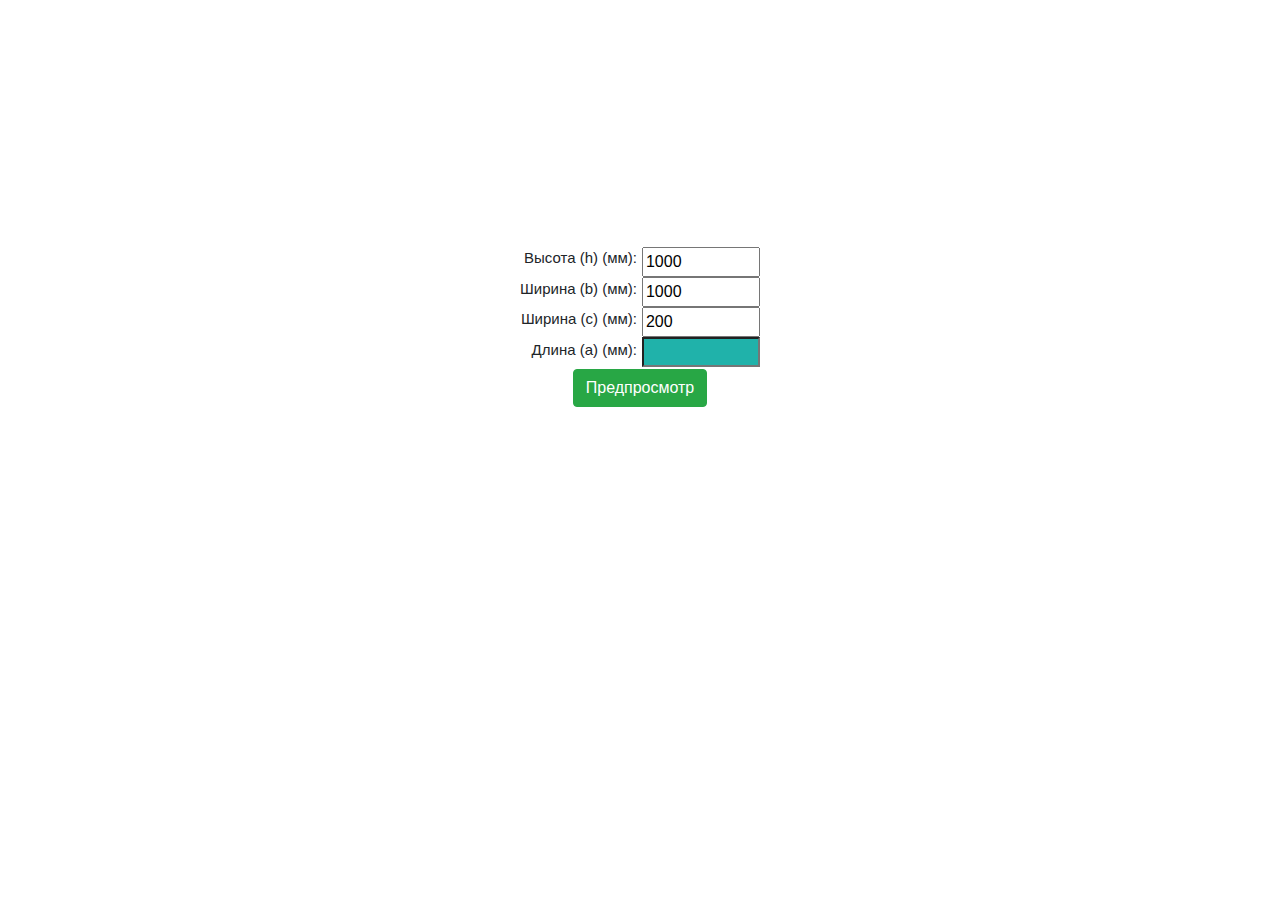
==== max/index.html @ 6a520f30 "Add files via upload" ====
<!DOCTYPE html>
<html lang="ru">

<head>

	<meta charset="utf-8">
	<base href="/">

	<title>title</title>
	<meta name="description" content="">

	<meta http-equiv="X-UA-Compatible" content="IE=edge">
	<meta name="viewport" content="width=device-width, initial-scale=1, maximum-scale=1">
	
	<!-- Template Basic Images Start -->
	<meta property="og:image" content="path/to/image.jpg">
	<link rel="icon" href="img/favicon/favicon.ico">
	<link rel="apple-touch-icon" sizes="180x180" href="img/favicon/apple-touch-icon-180x180.png">
	<!-- Template Basic Images End -->
	
	<!-- Custom Browsers Color Start -->
	<meta name="theme-color" content="#000">
	<!-- Custom Browsers Color End -->
	<link rel="stylesheet" href="https://maxcdn.bootstrapcdn.com/bootstrap/4.1.0/css/bootstrap.min.css">
	<link rel="stylesheet" href="libs/spectrum.css">
	<link rel="stylesheet" href="css/main.min.css">
	
</head>

<body>

	<!-- Custom HTML -->

	<div class="container">

		<div class="row">

			<div class="col-12">

				<div id="canvas-wrapper">

					<canvas id="canvas" width="260" height="240"></canvas>

				</div>

				<div class="d-flex justify-content-center">			

					<div class="p-6" style="font-size: 15px; text-align: right; padding-right: 5px;">
						<label>Высота (h) (мм): </label><br>
						<label>Ширина (b) (мм): </label><br>
						<label>Ширина (c) (мм): </label><br>
						<label>Длина (a) (мм): </label><br>

					</div>				

					<div class="p-6">
						<input type="number" value="1000" min="0" max="99999999" step="1" id="size_h"><br>
						<input type="number" value="1000" min="0" max="99999999" step="1" id="size_b"><br>
						<input type="number" value="200" min="0" max="99999999" step="1" id="size_c"><br>
						<input type="number" min="0" max="99999999" id="size_a" readonly style="background: #20B2AA;"><br>
					</div>


				</div>

				<!-- Button trigger modal -->
				<div style="text-align: center;">
				<button type="button" class="btn btn-success" id="rasterize" onclick="pngandsvg()" data-toggle="modal" data-target="#exampleModalCenter" >
					Предпросмотр
				</button>
				</div>

				<!-- Modal -->
				<div class="modal fade" id="exampleModalCenter" tabindex="-1" role="dialog" aria-labelledby="exampleModalCenterTitle" aria-hidden="true">
					<div class="modal-dialog modal-dialog-centered" role="document">
						<div class="modal-content">
							<div class="modal-header">
								<h5 class="modal-title" id="exampleModalLabel">Предпросмотр</h5>
								<button type="button" class="close" data-dismiss="modal" aria-label="Close">
									<span aria-hidden="true">&times;</span>
								</button>
							</div>
							<div class="modal-body" style="text-align: center;">
								<img id="canvasRasterizer" style="border: solid 1px #ccc;"></img>
							</div>
							<div class="modal-footer">
								<a href="#" class="btn btn-primary" id="btn-download" download="my-file-name.jpg">Сохранить JPG</a>
								<button type="button" class="btn btn-secondary" data-dismiss="modal">Закрыть</button>
							</div>
						</div>
					</div>
				</div>



			</div>
			
		</div>

	</div>

	<script src="libs/jquery-3.2.1.slim.min.js"></script>
	<script src="libs/spectrum.js"></script>
	<script src="libs/fabric.min.js"></script>
	<script src="libs/d3.v3.min.js"></script>
	<script src="libs/d3-save-svg.min.js"></script>
	<script src="js/scripts.min.js"></script>


</body>
</html>
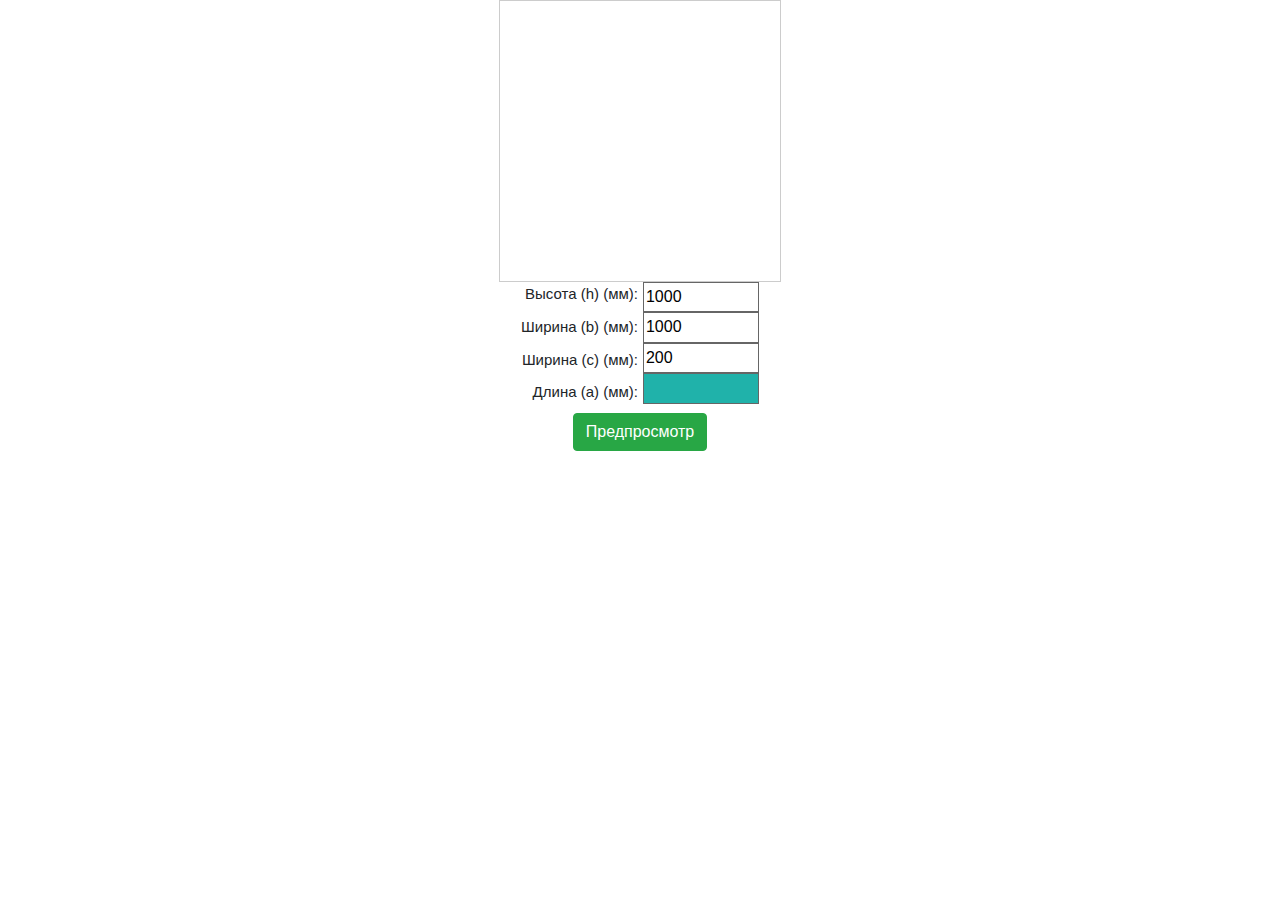
==== commit 451be30a: "Update index.html" ====
--- a/max/index.html
+++ b/max/index.html
@@ -6,24 +6,17 @@
 	<meta charset="utf-8">
 	<base href="/">
 
-	<title>title</title>
+	<title>Обрезка под лестницу</title>
 	<meta name="description" content="">
 
 	<meta http-equiv="X-UA-Compatible" content="IE=edge">
 	<meta name="viewport" content="width=device-width, initial-scale=1, maximum-scale=1">
 	
-	<!-- Template Basic Images Start -->
-	<meta property="og:image" content="path/to/image.jpg">
-	<link rel="icon" href="img/favicon/favicon.ico">
-	<link rel="apple-touch-icon" sizes="180x180" href="img/favicon/apple-touch-icon-180x180.png">
-	<!-- Template Basic Images End -->
-	
 	<!-- Custom Browsers Color Start -->
 	<meta name="theme-color" content="#000">
 	<!-- Custom Browsers Color End -->
 	<link rel="stylesheet" href="https://maxcdn.bootstrapcdn.com/bootstrap/4.1.0/css/bootstrap.min.css">
-	<link rel="stylesheet" href="libs/spectrum.css">
-	<link rel="stylesheet" href="css/main.min.css">
+	<link rel="stylesheet" href="max/main.min.css">
 	
 </head>
 
@@ -39,7 +32,7 @@
 
 				<div id="canvas-wrapper">
 
-					<canvas id="canvas" width="260" height="240"></canvas>
+					<canvas id="canvas" width="280" height="280"></canvas>
 
 				</div>
 
@@ -99,12 +92,9 @@
 
 	</div>
 
-	<script src="libs/jquery-3.2.1.slim.min.js"></script>
-	<script src="libs/spectrum.js"></script>
-	<script src="libs/fabric.min.js"></script>
-	<script src="libs/d3.v3.min.js"></script>
-	<script src="libs/d3-save-svg.min.js"></script>
-	<script src="js/scripts.min.js"></script>
+	<script src="max/jquery-3.2.1.slim.min.js"></script>
+	<script src="max/fabric.min.js"></script>
+	<script src="max/scripts.min.js"></script>
 
 
 </body>
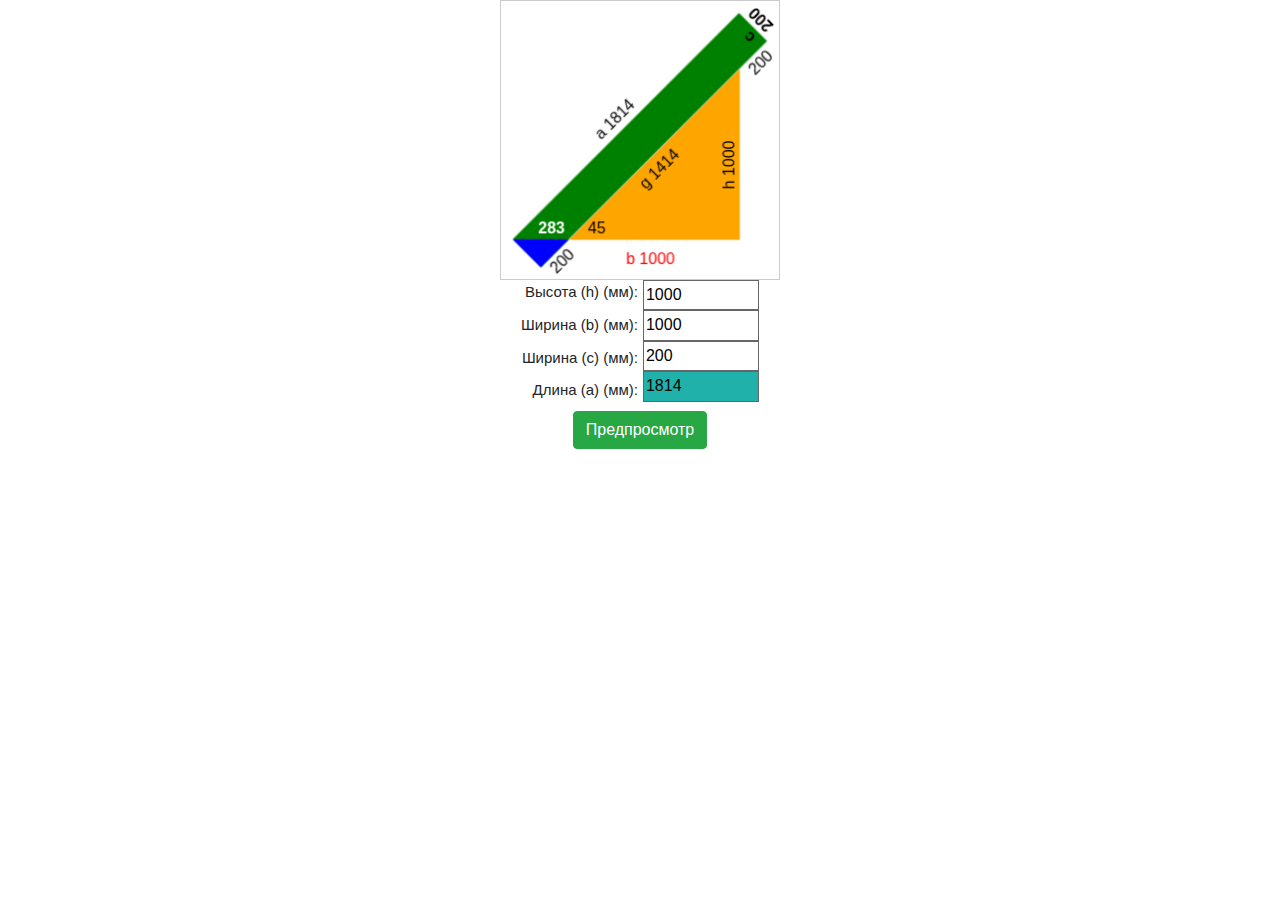
==== commit 06d919ca: "Update index.html" ====
--- a/max/index.html
+++ b/max/index.html
@@ -92,9 +92,9 @@
 
 	</div>
 
-	<script src="max/jquery-3.2.1.slim.min.js"></script>
-	<script src="max/fabric.min.js"></script>
-	<script src="max/scripts.min.js"></script>
+	<script src="/jquery-3.2.1.slim.min.js"></script>
+	<script src="/fabric.min.js"></script>
+	<script src="/max/scripts.min.js"></script>
 
 
 </body>
